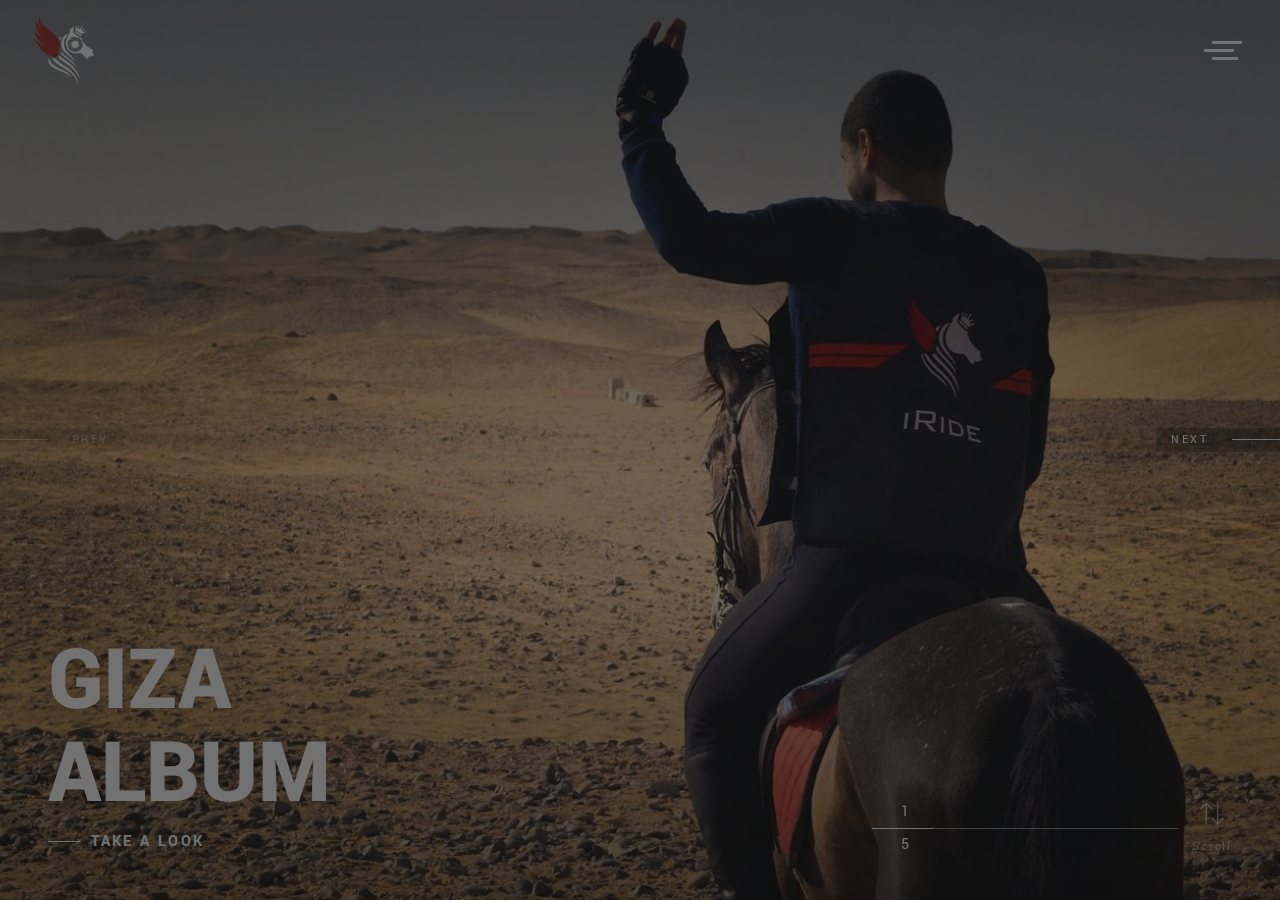
==== index.html @ 1a4ccb2f "Clone album" ====
<!DOCTYPE html>
<html>
  <head>
    <title>iRide Photography</title>
    <!-- Metadata -->
    <meta charset="utf-8">
    <meta name="viewport" content="width=device-width, initial-scale=1">
    <!-- Favicon -->
    <link rel="icon" type="image/png" href="assets/images/ico/favicon.png" />
    <!-- CSS Plugins -->
    <link rel="stylesheet" href="assets/css/plugins.min.css">
    <!-- Custom CSS File -->
    <link rel="stylesheet" href="assets/css/style.css">
    <!-- ManyChat -->
	  <script src="//widget.manychat.com/100898621798642.js" async="async"></script>

  </head>
  <body 
  style="-moz-user-select: none; -webkit-user-select: none; -ms-user-select:none; user-select:none;-o-user-select:none;" 
  unselectable="on"
  onselectstart="return false;" 
  onmousedown="return false;"
  oncontextmenu="return false">
    <div class="ms-main-container">
      <!-- Preloader -->
      <div class="ms-preloader"></div>
      <!-- Header -->
      <header class="ms-header navbar-white">
        <nav class="ms-nav">
          <div class="ms-logo">
            <a href="/" data-type="page-transition">
              <div class="logo-dark"><img src="logo.png" alt="logo image"></div>
              <div class="logo-light current"><img src="logo.png" alt="logo image"></div>
            </a>
          </div>
          <button class="hamburger" type="button" data-toggle="navigation">
          <span class="hamburger-box">
            <!-- <span class="hamburger-label">menu</span> -->
            <span class="hamburger-inner"></span>
          </span>
          </button>
          <div class="height-full-viewport">
            <ul class="ms-navbar">
              <!-- Nav Link -->
              <!-- <li class="nav-item">
                <a href="index.html" data-type="page-transition">
                  <span class="ms-btn">home</span>
                  <span class="nav-item__label">Back to home page</span>
                </a>
              </li> -->
              <!-- Nav Link -->
              <li class="nav-item">
                <a href="/albums/" data-type="page-transition">
                  <span class="ms-btn">albums</span>
                  <span class="nav-item__label">View all our albums</span>
                </a>
              </li>
              <!-- Nav Link -->
              <!-- <li class="nav-item">
                <a href="gallery.html" data-type="page-transition">
                  <span class="ms-btn">gallery</span>
                  <span class="nav-item__label">Interactively disintermediate</span>
                </a>
              </li> -->
              <!-- Nav Link -->
              <!-- <li class="nav-item">
                <a href="blog.html" data-type="page-transition">
                  <span class="ms-btn">blog</span>
                  <span class="nav-item__label">Discover fascinating stories</span>
                </a>
              </li> -->
              <!-- Nav Link -->
              <li class="nav-item">
                <a href="/about/" data-type="page-transition">
                  <span class="ms-btn">about</span>
                  <span class="nav-item__label">Learn more about us</span>
                </a>
              </li>
              <!-- Nav Link -->
              <li class="nav-item">
                <a href="/contact/" data-type="page-transition">
                  <span class="ms-btn">contact</span>
                  <span class="nav-item__label">Get in touch and find us</span>
                </a>
              </li>
            </ul>
          </div>
        </nav>
      </header>
      <!-- Container -->
      <main class="ms-container home-slider">
        <!-- Swiper Slider -->
        <div class="swiper-container">
          <div class="swiper-wrapper">
            <!-- Slide -->
            <div class="swiper-slide">
              <div class="slide-inner" data-swiper-parallax="45%">
                <div class="overlay"></div>
                <div class="slide-inner--image" style="background-image: url('assets/images/home-slider/giza.jpg')"></div>
                <div class="slide-inner--info">
                  <h1>Giza<br>Album</h1>
                  <a href="/giza/" data-type="page-transition" class="ms-btn--slider">take a look</a>
                </div>
              </div>
            </div>
            <!-- Slide -->
            <div class="swiper-slide">
              <div class="slide-inner" data-swiper-parallax="45%">
                <div class="overlay"></div>
                <div class="slide-inner--image" style="background-image: url('assets/images/home-slider/Saqqara.jpg')"></div>
                <div class="slide-inner--info">
                  <h1>Saqqara<br>Album</h1>
                  <a  href="/saqqara/" data-type="page-transition" class="ms-btn--slider">take a look</a>
                </div>
              </div>
            </div>
            <!-- Slide -->
            <div class="swiper-slide">
              <div class="slide-inner" data-swiper-parallax="45%">
                <div class="overlay"></div>
                <div class="slide-inner--image" style="background-image: url('assets/images/home-slider/dahab.jpg')">
                </div>
                <div class="slide-inner--info">
                  <h1>dahab<br>album</h1>
                  <a href="dahab/" data-type="page-transition" class="ms-btn--slider">take a look</a>
                </div>
              </div>
            </div>
            <!-- Slide -->
            <div class="swiper-slide">
              <div class="slide-inner" data-swiper-parallax="45%">
                <div class="overlay"></div>
                <div class="slide-inner--image" style="background-image: url('assets/images/home-slider/fayyoum.jpg')">
                </div>
                <div class="slide-inner--info">
                  <h1>fayyoum<br>album</h1>
                  <a href="fayyoum/" data-type="page-transition" class="ms-btn--slider">take a look</a>
                </div>
              </div>
            </div>
            <!-- Slide -->
            <div class="swiper-slide">
              <div class="slide-inner" data-swiper-parallax="45%">
                <div class="overlay"></div>
                <div class="slide-inner--image" style="background-image: url('assets/images/home-slider/others.jpg')">
                </div>
                <div class="slide-inner--info">
                  <h1>OTHERS</h1>
                  <a href="others/" data-type="page-transition" class="ms-btn--slider">take a look</a>
                </div>
              </div>
            </div>
          </div>
          <div class="swiper-nav-btn">
            <div class="swiper-button-prev swiper-button-white">prev</div>
            <div class="swiper-button-next swiper-button-white">next</div>
          </div>
          <!-- Pagination -->
          <div class="expanded-timeline">
            <div class="expanded-timeline__counter"><span></span><span></span></div>
            <div class="swiper-pagination"></div>
            <div class="scroll-message">
              <svg xmlns="http://www.w3.org/2000/svg" viewBox="0 0 16.5 15.98" class="scroll-svg"><title>Asset 1</title><g>
              <g data-name="Layer 1"><polygon fill="#fff" points="0 4.64 0.71 5.34 3.85 2.2 3.85 15.98 4.85 15.98 4.85 2.2 8 5.34 8.71 4.64 4.35 0.29 0 4.64"></polygon><polygon fill="#fff" points="11.65 0 11.65 13.79 8.5 10.64 7.79 11.35 12.15 15.7 16.5 11.35 15.79 10.64 12.65 13.79 12.65 0 11.65 0"></polygon></g></g></svg>Scroll
            </div>
          </div>
        </div>
      </main>
      <!-- /Container -->
    </div>
    <!-- JS Libraries -->
    <!-- jquery-2.1.3.min js -->
    <script type="text/javascript" src='assets/js/jquery-3.2.1.min.js'></script>
    <!-- Vendors -->
    <script type="text/javascript" src='assets/js/plugins.min.js'></script>
    <!-- Main js -->
    <script type="text/javascript" src="assets/js/main.js"></script>
  </body>
</html>
---- assets/css/style.css ----
/*------------------------------------------------------------------
[Master Stylesheet]

Template Name: Emily - Creative Photography Portfolio
Template Demo URL: 
Version: 1.0
Author: madsparrow.us

--------------------------------------------------------------------

[Table of contents]

1. General style
    1.1 Typography
    1.2 Specials Classes
2. Header
    2.1 Menu
    2.2 Burger Button
    2.3 Collapse Navigation
3. Pages Style
4. Home Slider
    4.1 Slider Navigation Buttons
    4.2 Slider Inner Info
  4.3 Pagination
5. Albums
6. Gallery
7. Blog
8. About
9. Contact
10. Footer
11. Responsive Rules

--------------------------------------------------------------------
# Font: 'Yantramanav';
--------------------------------------------------------------------
# Colors: #151515, #df1f29, #555555
------------------------------------------------------------------*/

/**
 * 1. General style
 */

/*Text font*/
@import "https://fonts.googleapis.com/css?family=Yantramanav:100,300,400,500,700,900";

/*Social icons font*/
@import "https://d1azc1qln24ryf.cloudfront.net/114779/Socicon/style-cf.css?rd5re8";

::selection {
  background: #555;
  color: #fff;
}
::-moz-selection {
  background: #555;
  color: #fff;
}
body {
  background: #151515;
  padding: 0;
  margin: 0 auto;
  min-height: 100vh;
  font-family: "Yantramanav", Arial, sans-serif;
  color: #151515;
}
article,
aside,
details,
figcaption,
footer,
header,
hgroup,
nav,
section {
  display: block;
}
a {
  color: #ffffff;
  text-decoration: none;
}
blockquote {
  padding: 10px 20px;
  color: #151515;
  font-size: 1.4em;
  font-style: italic;
  font-weight: 300;
  margin: 0 auto 30px;
}
ul {
  list-style-type: none;
  list-style: none;
  padding-left: 0 !important;
  -webkit-padding-start: initial !important;
  -moz-padding-start: initial;
}
menu,
ol,
ul {
  padding: 0 !important;
}
button {
  background: transparent;
  border: none;
}
button:focus {
  outline: none;
}
input,
textarea {
  font-family: "Yantramanav", Arial;
}
textarea {
  padding: 14px;
}
input:focus,
textarea:focus {
  outline: none !important;
  border: 1px solid #df1f29;
  box-shadow: none;
}
input[type="submit"] {
  position: absolute;
  display: inline-block;
  left: 0;
  top: 0;
  opacity: 0;
  z-index: 3;
  width: 100%;
  height: 100%;
  padding: 0;
  margin: 0;
  cursor: pointer;
}
input[type="submit"]:focus {
  outline: none;
}
img {
  width: 100%;
}

/* 1.1 Typography */

h1,
h2,
h4,
h5,
h6 {
  color: #ffff;
  margin-top: 0;
  text-transform: uppercase;
}
h1 {
  font-size: calc(80px + 1vw);
}
h2 {
  font-size: calc(36px + 16 * (100vw - 992px) / 1508);
}
h3 {
  font-size: calc(28px + 16 * (100vw - 992px) / 1508);
  margin-bottom: 20px;
}
h4 {
  font-size: calc(24px + 16 * (100vw - 992px) / 1508);
  font-weight: 300;
}
h5 {
  font-size: 20px;
  font-weight: 400;
}
h6 {
  font-size: 18px;
  font-weight: 400;
  margin-bottom: calc(10px + 10 * (100vw - 992px) / 1508);
}
p {
  font-size: calc(18px + 2 * (100vw - 992px) / 1508);
  line-height: 1.8;
  font-weight: 300;
}

/* 1.2 Specials Classes */

.c-white {
  color: #fff !important;
}
.navbar-white {
  color: #fff;
  background-color: transparent !important;
}
.center-block {
  display: flex;
  justify-content: center;
}
.align-left {
  text-align: left;
}
.align-right {
  text-align: right;
}
.align-center {
  text-align: center;
  display: block;
}
.socials li {
  display: inline-block;
}
.share-links a {
  font-size: 19px;
  padding: 0.5em;
}
[class*="socicon-"] {
  display: inline-block;
  color: inherit;
  margin: 0;
  transition: opacity 0.3s ease;
}
#contact [class*="socicon-"] {
  padding-right: 0.7em;
}
[class*="socicon-"]:hover {
  opacity: 0.4;
}
.contacticons {
  filter: brightness(0) invert(1);
  height: 19.67px;
  width: 18.67px;
  margin-left: -10px;
}
/* 1.3 Button */

.ms-button {
  color: #151515;
  display: inline-block;
  position: relative;
  padding: 0.5em 1em;
  margin-bottom: 0;
  font-weight: 400 !important;
  font-size: 14px;
  letter-spacing: 0.15em;
  text-transform: uppercase;
  text-align: center;
  white-space: nowrap;
  vertical-align: middle;
  touch-action: manipulation;
  cursor: pointer;
  -webkit-user-select: none;
  -moz-user-select: none;
  -ms-user-select: none;
  user-select: none;
  background-image: none;
  text-decoration: none;
  border: solid 1px;
  transition: color 0.4s ease;
}
.ms-button:after {
  position: absolute;
  display: block;
  content: attr(data-title);
  padding: 7px 0;
  font-size: 14px;
  left: 0;
  top: 0;
  width: 0%;
  background: #df1f29;
  color: #fff;
  text-indent: 1rem;
  transition: all 0.3s ease;
  overflow: hidden;
  border: none;
  bottom: 0;
}
.ms-button:hover {
  color: #ffffff;
}
.ms-button:active::after,
.ms-button:focus::after,
.ms-button:hover::after {
  width: 100%;
  padding-right: 25px;
}

.ms-btn--slider {
  text-transform: uppercase;
  text-decoration: none;
  position: relative;
  display: flex;
  align-items: center;
  width: 11em;
  font-weight: 600;
  letter-spacing: 0.15em;
}
.ms-btn--slider::before {
  content: "";
  height: 0.1rem;
  width: 2rem;
  margin-right: 0.7rem;
  background: #ffffff;
  transition: width 0.3s ease;
}
.ms-btn--slider:hover::before {
  width: 3rem;
}

/**
 * 2. Header
 */

.ms-header {
  position: fixed;
  width: 100%;
  background-color: rgba(20, 21, 26, 0.96);
  z-index: 3;
}
/* 2.1 Menu */

.ms-logo {
  position: relative;
  z-index: 7;
  height: 70px;
}
.logo-dark,
.logo-light {
  position: absolute;
  width: 100%;
  height: 100%;
  opacity: 0;
  transition: opacity 0.3s ease 0.4s;
}
.ms-logo img {
  width: auto;
  height: 100%;
}
.logo-dark.current,
.logo-light.current {
  opacity: 1;
}
.logo-dark.active,
.logo-light.active {
  opacity: 1;
  transition: opacity 0.1s;
}
.ms-nav {
  padding: 1em 2em;
  color: inherit;
}

/* 2.2 Burger button */

.hamburger {
  margin-right: 0;
  margin-left: auto;
  overflow: visible;
  cursor: pointer;
  z-index: 7;
  border: 0;
  transition-timing-function: linear;
  transition-duration: 0.3s ease;
  transition-property: opacity, -webkit-filter;
  transition-property: opacity, filter;
  transition-property: opacity, filter, -webkit-filter;
}
.navbar-white .hamburger-label {
  color: #fff;
}
.hamburger-label {
  display: block;
  font-family: "Yantramanav", Arial;
  font-size: 16px;
  width: 100%;
  height: auto;
  position: relative;
  top: 0;
  left: -4em;
  padding-right: 4em;
  text-transform: uppercase;
  line-height: 1.5em;
  transition: color 0.3s ease 0.4s;
  color: #151515;
}
.hamburger.is-active .hamburger-label {
  color: #fff !important;
  transition: color 0.1s ease;
}
.hamburger-box {
  position: relative;
  display: inline-block;
  width: 30px;
  height: 20px;
  vertical-align: middle;
}
.hamburger-inner {
  display: block;
  top: 0;
}
.navbar-white .hamburger-inner,
.navbar-white .hamburger-inner:after,
.navbar-white .hamburger-inner:before {
  background-color: #fff;
}
.hamburger-inner:after,
.hamburger-inner:before {
  display: block;
  content: "";
}
.hamburger-inner,
.hamburger-inner:after,
.hamburger-inner:before {
  position: absolute;
  width: 30px;
  height: 3px;
  /* background-color: #151515; */
  background-color: #fff;
  transition: all 0.3s ease 0.5s;
}
.hamburger-inner:before {
  top: 8px;
  left: -8px;
}
.hamburger-inner:after {
  top: 16px;
  width: 26px;
}
.hamburger.is-active .hamburger-inner,
.hamburger.is-active .hamburger-inner:after {
  background-color: #fff;
  transition-delay: 0.1s;
}
.hamburger.is-active .hamburger-inner {
  -webkit-transform: translate3d(0, 8px, 0) rotate(45deg);
  transform: translate3d(0, 8px, 0) rotate(45deg);
}
.hamburger.is-active .hamburger-inner:before {
  opacity: 0;
  transition: opacity 0.3s ease 0s;
}
.hamburger.is-active .hamburger-inner:after {
  width: 30px;
  -webkit-transform: translate3d(0, -16px, 0) rotate(-90deg);
  transform: translate3d(0, -16px, 0) rotate(-90deg);
}

/* 2.3 Collapse navigation */

.ms-nav {
  display: flex;
  align-items: center;
}
.height-full-viewport {
  position: fixed;
  display: flex;
  flex-direction: column;
  justify-content: center;
  align-items: center;
  overflow-y: auto;
  left: 0;
  top: 0;
  width: 100%;
  height: 0%;
  background-color: #151515;
  z-index: 5;
  overflow: hidden;
  transition: height 0.8s cubic-bezier(0.3, 1, 0.3, 1) 0.1s;
}
.ms-navbar {
  z-index: 6;
  margin: 0 auto;
  display: block;
  width: auto;
  height: auto;
  top: 0;
  left: 0;
}
.ms-nav.is-visible .height-full-viewport {
  height: 100vh;
  transition: height 1s ease;
}
.nav-item {
  cursor: pointer;
  padding: 0.75em;
  opacity: 0;
  width: 240px;
  margin-left: 3em;
  transition: opacity 0.3s ease;
}
.ms-navbar a {
  display: block;
}
.ms-navbar .ms-btn {
  display: inline-block;
  text-transform: uppercase;
  line-height: 1;
  padding: 0 0.25em;
  position: relative;
}
.ms-navbar .ms-btn {
  font-size: 1.75em;
  letter-spacing: 0.02em;
  color: #fff;
  font-weight: 700 !important;
  -webkit-backface-visibility: hidden;
  backface-visibility: hidden;
}
.ms-btn::before {
  content: "";
  position: absolute;
  top: 0;
  left: 0;
  width: 100%;
  height: 100%;
  background: #df1f29;
  height: 0.1rem;
  top: 50%;
  width: 0;
  transition: width 0.3s ease;
}
.nav-item__label {
  position: relative;
  display: block;
  margin: 0.5em 0 0 0;
  margin-top: 0.25em;
  padding: 0.5em;
  color: #555;
  transition: color 0.3s ease;
  text-decoration: none;
}
.nav-item:hover .nav-item__label {
  color: #9a9a9a;
}
.is-visible .nav-item {
  opacity: 1;
  transition: opacity 2s cubic-bezier(0.16, 1.08, 0.38, 0.98) 0.3s;
}
.nav-item .ms-btn {
  transition: all 0.3s ease;
}
.nav-item:active .ms-btn,
.nav-item:focus .ms-btn,
.nav-item:hover .ms-btn {
  color: #df1f29;
  opacity: 1;
  padding-left: 2.4rem;
}
.nav-item:active .ms-btn::before,
.nav-item:focus .ms-btn::before,
.nav-item:hover .ms-btn::before {
  width: 2rem;
}

/**
 * 3. Pages Style
 */

.ms-preloader {
  width: 100%;
  height: 100%;
  position: fixed;
  z-index: 8;
  top: 0;
  left: 0;
  opacity: 1;
  visibility: visible;
  background-color: #151515;
}
.ms-main-container {
  position: relative;
  width: 100%;
  min-height: 100vh;
  opacity: 0;
  background-color: #1f2029;
}
.ms-container {
  width: 100%;
  height: 100%;
  position: relative;
  padding-top: 9em;
  background-color: #1f2029;
  color: #c4c3ca;
  /* background: linear-gradient(90deg, rgba(200,200,200,0), rgba(200,200,200,0.65)); */
}
.ms-section__block {
  width: 85%;
  max-width: 88em;
  margin: 0 auto 6em;
}
.ms-page-title span {
  text-transform: uppercase;
  letter-spacing: 0.15em;
  color: #df1f29;
}
.page-header {
  text-transform: uppercase;
  position: relative;
  margin: 15px 0;
  color: white;
}
.page-desc {
  width: 50vh;
  font-size: 1.5em;
  line-height: 1.5;
  color: #c4c3ca;
  letter-spacing: 0.05em;
}

/**
 * 4. Home Slider
 */

.home-slider {
  padding-top: 0 !important;
}
.swiper-container {
  width: 100%;
  height: 100vh;
}
.swiper-slide {
  overflow: hidden;
}
.overlay {
  position: absolute;
  width: 100%;
  height: 100%;
  top: 0;
  left: 0;
  z-index: 1;
  opacity: 1;
  background: -moz-linear-gradient(
    top,
    black 0,
    transparent 50%,
    transparent 63%,
    rgba(0, 0, 0, 1) 100%
  );
  background: -webkit-linear-gradient(
    top,
    black 0,
    transparent 50%,
    transparent 63%,
    rgba(0, 0, 0, 1) 100%
  );
  background: linear-gradient(
    to bottom,
    black 0,
    transparent 50%,
    transparent 63%,
    rgba(0, 0, 0, 1) 100%
  );
  filter: progid: DXImageTransform.Microsoft.gradient(startColorstr='#000000', endColorstr='#c9000000', GradientType=0);
  transition: all 0.65s ease;
}
.swiper-slide-duplicate-active .overlay,
.swiper-slide-active .overlay {
  opacity: 0.4;
}
.slide-inner {
  position: absolute;
  width: 100%;
  height: 100%;
  left: 0;
  top: 0;
  background: #000;
  -webkit-backface-visibility: hidden;
  backface-visibility: hidden;
}
.slide-inner--image {
  position: absolute;
  width: 100%;
  height: 100%;
  background-size: cover;
  background-position: center;
  opacity: 0.2;
  transform: scale(1.07);
  -webkit-transition: opacity 0.6s ease-in-out, transform 2s ease 0.7s;
  -moz-transition: opacity 0.6s ease-in-out, transform 2s ease 0.7s;
  transition: opacity 0.6s ease-in-out, transform 2s ease 0.7s;
}
.swiper-slide-duplicate-active .slide-inner--image,
.swiper-slide-active .slide-inner--image {
  opacity: 1;
  transform: scale(1);
}

/* 4.1 Slider navigation buttons */

.swiper-button-prev,
.swiper-button-next {
  text-transform: uppercase;
  color: #fff;
  letter-spacing: 0.2em;
  line-height: 2em;
  font-size: 12px;
  width: auto;
  height: 24px;
  background-image: none !important;
  background-color: rgba(0, 0, 0, 0.267);
  border-radius: 2px;
  padding-left: 15px;
  padding-right: 15px;
  -webkit-backface-visibility: hidden;
  backface-visibility: hidden;
}
.swiper-button-prev {
  padding-left: 6em;
  left: 0;
  -webkit-transition: padding-left 0.3s ease;
  -moz-transition: padding-left 0.3s ease;
  transition: padding-left 0.3s ease;
}
.swiper-button-next {
  padding-right: 6em;
  right: 0;
  -webkit-transition: padding-right 0.3s ease;
  -moz-transition: padding-right 0.3s ease;
  transition: padding-right 0.3s ease;
}
.swiper-button-prev::after {
  content: "";
  width: 4em;
  height: 1px;
  background-color: #fff;
  position: absolute;
  left: 0;
  top: calc(50% - 1px);
  -webkit-transition: width 0.3s ease;
  -moz-transition: width 0.3s ease;
  transition: width 0.3s ease;
}
.swiper-button-next::after {
  content: "";
  width: 4em;
  height: 1px;
  background-color: #fff;
  position: absolute;
  right: 0;
  top: calc(50% - 1px);
  -webkit-transition: width 0.3s ease;
  -moz-transition: width 0.3s ease;
  transition: width 0.3s ease;
}
.swiper-button-prev:hover {
  padding-left: 90px;
}
.swiper-button-prev:hover::after {
  width: 75px;
}
.swiper-button-next:hover {
  padding-right: 90px;
}
.swiper-button-next:hover::after {
  width: 75px;
}

/* 4.2 Slider inner info */

.slide-inner--info {
  position: absolute;
  width: auto;
  min-height: 50px;
  bottom: 3em;
  padding-left: 3em;
  color: #fff;
  z-index: 1;
  opacity: 0;
  transition: opacity 1s ease;
  -webkit-user-select: none;
  -moz-user-select: none;
  -ms-user-select: none;
  user-select: none;
}
.swiper-slide-active .slide-inner--info {
  opacity: 1;
  transition: opacity 1s ease 1s;
}
.slide-inner--info h1 {
  margin: 10px 0;
  text-transform: uppercase;
  font-weight: 900;
  line-height: 1em;
  color: #fff;
}
.slide--info__link {
  text-transform: uppercase;
  color: #fff;
  text-decoration: none;
  border-bottom: solid 2px;
}
.swiper-slide--bottom {
  position: absolute;
  z-index: 2;
  bottom: 0;
  left: 0;
  right: 0;
  height: 90px;
  width: 100%;
  max-width: 1440px;
  margin: 0 auto;
}

/* 4.3 Pagination */

.expanded-timeline {
  position: absolute;
  display: -webkit-box;
  display: -ms-flexbox;
  display: flex;
  -webkit-box-align: center;
  -ms-flex-align: center;
  align-items: center;
  -webkit-box-pack: right;
  -ms-flex-pack: right;
  justify-content: right;
  z-index: 3;
  bottom: 4.5em;
  right: 3em;
  width: 40vh;
}
.swiper-pagination {
  z-index: 4;
  width: 85%;
  left: 0;
  right: 0;
  height: 1px;
  background-color: rgba(255, 255, 255, 0.5);
}
.swiper-pagination-progressbar-fill {
  background: #fff !important;
}
.expanded-timeline__counter {
  position: absolute;
  left: 0;
}
.expanded-timeline__counter span {
  text-align: center;
  margin-left: 1.8em;
  margin-right: 100%;
  padding: 0.4em 0;
  color: #fff;
  display: block;
}
.scroll-message {
  position: absolute;
  right: 0;
  color: #fff;
  opacity: 0.5;
  font-size: 12px;
  display: -webkit-box;
  display: -ms-flexbox;
  display: flex;
  -webkit-box-orient: vertical;
  -webkit-box-direction: normal;
  -ms-flex-direction: column;
  flex-direction: column;
  -webkit-box-pack: center;
  -ms-flex-pack: center;
  justify-content: center;
  text-align: center;
  letter-spacing: 0.15em;
}
.scroll-svg {
  width: 24px;
  margin: 0 auto 1.2em;
  display: block;
}

/**
 * 5. Albums
 */

.filtr-container {
  transition: height 0.5s ease-out;
  overflow: hidden;
}
.filtr-btn {
  display: inline-block;
  margin-bottom: 2.4em;
}
.filtr-btn li {
  cursor: pointer;
  display: inline-block;
  opacity: 0.5;
  margin-bottom: 15px;
  transition: opacity 0.3s ease;
}
.filtr-btn h6 {
  margin-bottom: 0;
  padding-right: 1.2em;
}
.filtr-btn li.active {
  opacity: 1;
}
.filtr-btn li:hover {
  opacity: 1 !important;
}
.album-item {
  padding-bottom: 1.8em;
}
.album-item a {
  padding-top: 60%;
  display: flex;
  overflow: hidden;
  position: relative;
  z-index: 9;
}
.album-item__img {
  position: absolute;
  width: 100.5%;
  height: 100%;
  top: 0;
  left: 0;
  background-position: 50% 50%;
  background: no-repeat;
  background-position: center;
  background-size: cover;
  transform: scale(1);
  transition: transform 0.3s ease;
  -webkit-backface-visibility: hidden;
  backface-visibility: hidden;
}
.album-item__overlay {
  position: absolute;
  top: 0;
  left: 0;
  width: 100.5%;
  height: 100%;
  z-index: 2;
  overflow: hidden;
}
.album-item__cover {
  position: absolute;
  top: 0;
  left: 0;
  width: 100%;
  height: 100%;
  background-color: rgba(0, 0, 0, 0.7);
  z-index: 1;
  overflow: hidden;
  opacity: 0;
  transition: opacity 0.3s ease;
}
.album-item__overlay h5 {
  position: relative;
  color: #fff;
  margin: 0;
  max-width: 100%;
  padding: 1em;
  height: 100%;
  display: flex;
  justify-content: center;
  align-items: center;
  -webkit-backface-visibility: hidden;
  backface-visibility: hidden;
  z-index: 1;
  transform: scale(1.5);
  opacity: 0;
  transition: all 0.3s ease;
}
.album-item:hover .album-item__img {
  transform: scale(1.1);
}
.album-item:hover .album-item__cover,
.album-item:hover .album-item__overlay h5 {
  opacity: 1;
  transform: translateZ(0);
}

/**
 * 6. Gallery
 */

.ug-thumb-overlay:hover::before {
  top: 15px;
  right: 15px;
}
.ug-thumb-overlay:hover::after {
  bottom: 15px;
  left: 15px;
}
.ug-thumb-image {
  -webkit-backface-visibility: hidden;
  backface-visibility: hidden;
  opacity: 0;
  transition: transform 0.3s ease,
    opacity 2s cubic-bezier(0.16, 1.08, 0.38, 0.98) 0s !important;
}
.ug-thumb-image {
  transform: scale(1) !important;
}
.ug-thumb-wrapper,
.post-item {
  pointer-events: none;
}
.ug-thumb-wrapper.ug-tile.ug-tile-clickable.ug-thumb-ratio-set:hover
  .ug-thumb-image {
  transform: scale(1.1) !important;
}

/**
 * 7. Blog
 */

.ms-right-sidebar {
  display: inline-block;
}
.ms-right-sidebar h5 {
  margin-bottom: 15px;
}
.ms-right-sidebar a {
  display: block;
  border-top: solid 1px rgba(103, 103, 103, 0.3);
  padding: 15px 0;
}
.ms-right-sidebar a:hover .post-item__title,
.ms-right-sidebar a:hover .post-item__title {
  color: #df1f29;
}
.ms-right-sidebar .post-item__title {
  margin-bottom: 0;
  transition: color 0.3s ease;
}
.ms-right-sidebar .post-item__date {
  margin-top: 0.3em;
}
#ms-blog-post img {
  margin-bottom: 30px;
}
.post-item {
  margin-bottom: 3em;
  padding-right: 3em;
}
.post-item:nth-child(2n) {
  padding-right: 15px;
  padding-left: 3em;
}
.post-item__img {
  position: relative;
  overflow: hidden;
}
.album-item__overlay::before,
.post-item__img::before {
  content: "";
  position: absolute;
  width: 100%;
  height: 100%;
  top: 0;
  left: 0;
  z-index: 1;
  opacity: 1;
  background-color: rgb(240, 240, 240);
  transition: opacity 2s cubic-bezier(0.16, 1.08, 0.38, 0.98) 1.2s;
}
.loaded .album-item__overlay::before,
.loaded .post-item__img::before {
  opacity: 0;
}
.post-item__img img {
  width: 100%;
  height: auto;
  max-height: 35em;
  padding: 0;
  display: block;
}
.post-item__img::after {
  content: "";
  position: absolute;
  width: 100%;
  height: 100%;
  top: 0;
  left: 0;
  z-index: 1;
  opacity: 0;
  background: rgba(231, 55, 39, 0);
  background: -moz-radial-gradient(
    center,
    ellipse cover,
    rgba(231, 55, 39, 0) 0%,
    rgba(0, 0, 0, 1) 100%
  );
  background: -webkit-gradient(
    radial,
    center center,
    0px,
    center center,
    100%,
    color-stop(0%, rgba(231, 55, 39, 0)),
    color-stop(100%, rgba(0, 0, 0, 1))
  );
  background: -webkit-radial-gradient(
    center,
    ellipse cover,
    rgba(231, 55, 39, 0) 0%,
    rgba(0, 0, 0, 1) 100%
  );
  background: -o-radial-gradient(
    center,
    ellipse cover,
    rgba(231, 55, 39, 0) 0%,
    rgba(0, 0, 0, 1) 100%
  );
  background: -ms-radial-gradient(
    center,
    ellipse cover,
    rgba(231, 55, 39, 0) 0%,
    rgba(0, 0, 0, 1) 100%
  );
  background: radial-gradient(
    ellipse at center,
    rgba(231, 55, 39, 0) 0%,
    rgba(0, 0, 0, 1) 100%
  );
  filter: progid: DXImageTransform.Microsoft.gradient( startColorstr='#e73727', endColorstr='#000000', GradientType=1);
  transition: opacity 0.3s ease;
}
.post-item__info {
  position: relative;
  margin: 2.5em 0 0 2.5em;
}
.post-item__title {
  width: 100%;
  max-width: 400px;
  margin-left: 0;
  margin-right: auto;
  margin-bottom: 20px;
}
.post-item__date {
  margin-left: 0;
  margin-right: auto;
  color: rgba(0, 0, 0, 0.7);
  font-size: 14px;
}
.post-item__link {
  position: absolute;
  width: auto;
  bottom: 0;
  right: 0;
  padding-right: 3em;
  font-size: 14px;
  text-transform: uppercase;
  letter-spacing: 0.12em;
  -webkit-transition: padding-right 0.3s ease;
  -moz-transition: padding-right 0.3s ease;
  transition: padding-right 0.3s ease;
}
.post-item__link::after {
  content: "";
  width: 2em;
  height: 1px;
  position: absolute;
  top: calc(50% - 1px);
  right: 0;
  background: red;
  -webkit-transition: width 0.3s ease;
  -moz-transition: width 0.3s ease;
  transition: width 0.3s ease;
}
.post-item:hover .post-item__img::after {
  opacity: 0.7;
}
.post-item:hover .post-item__link::after {
  width: 3em;
}
.post-item:hover .post-item__link {
  padding-right: 4em;
}
.ms-pagination {
  padding: 0;
  display: flex;
  justify-content: center;
}
.page-item {
  height: auto;
  position: relative;
  display: inline-block;
  margin: 0 0.5em;
  border-right: none !important;
}
.page-item:last-child {
  border-right: solid 1px rgba(0, 0, 0, 0.1);
}
.page-link {
  padding: 1em;
  display: block;
  line-height: 1em;
}

/**
 * 8. About
 */

.about__info {
  justify-content: center;
  display: flex;
  flex-direction: column;
}
.about__info h4 {
  margin: 1em 0;
}
#about .row {
  margin-bottom: 9em;
}

/**
 * 9. Contact
 */

.form-group {
  position: relative;
  margin: 0;
  transition: border-color 0.3s ease;
}
.form-control {
  position: relative;
  display: block;
  width: 100%;
  padding: 0 1em;
  height: 34px;
  font-size: calc(16px + 2 * (100vw - 992px) / 1508);
  color: #151515;
  font-weight: 300;
  margin-bottom: 2em;
  background-image: none;
  border: 1px solid #555;
}
#message {
  min-height: 150px;
  max-height: 150px;
  max-width: 100%;
  min-width: 100%;
  padding: 10px 14px;
}
label.error {
  position: absolute;
  bottom: 1.2em;
  font-size: 12px;
  color: #df1f29;
}

/**
 * 10. Footer
 */

footer {
  position: relative;
  right: 0;
  bottom: 0;
  left: 0;
  width: 100%;
  background-color: #1f2029;
  color: #c4c3ca;
}
.ms-footer {
  width: 85%;
  max-width: 88em;
  margin: 0 auto;
  display: flex;
  font-size: 16px;
  align-items: center;
}
.ms-footer .copyright {
  padding: 1.2em 0;
  margin-left: 0;
  margin-right: auto;
}
.ms-footer .socials {
  padding: 0;
  margin-left: auto;
  margin-right: 0;
}
.ms-footer .socials a {
  padding-left: 15px;
}

/**
 * 11. Responsive Rules
 */

@media only screen and (max-width: 805px) {
  h1 {
    font-size: calc(48px + 1vw);
  }
  h6 {
    font-size: 16px;
  }
  blockquote {
    margin: 0 auto 15px;
    font-size: 1em;
  }
  .expanded-timeline {
    width: 50vh;
  }
  .ms-nav {
    padding-top: 1.4em;
  }
  .ms-navbar .ms-btn {
    font-size: 1.4em;
  }
  .ms-navbar {
    position: relative;
    width: 100%;
    min-height: 100%;
    display: flex;
    justify-content: center;
    flex-direction: column;
    align-items: center;
    overflow-y: auto;
  }
  .nav-item {
    display: inline-block;
    width: auto;
    margin-left: 0;
  }
  .nav-item__label {
    display: none;
  }
  .ms-nav {
    padding-left: 15px;
    padding-right: 15px;
    padding-bottom: 1.4em;
  }
  .overlay {
    background: -moz-linear-gradient(
      top,
      black 0,
      transparent 35%,
      transparent 45%,
      rgba(0, 0, 0, 0.9) 100%
    );
    background: -webkit-linear-gradient(
      top,
      black 0,
      transparent 35%,
      transparent 45%,
      rgba(0, 0, 0, 0.9) 100%
    );
    background: linear-gradient(
      to bottom,
      black 0,
      transparent 35%,
      transparent 45%,
      rgba(0, 0, 0, 0.9) 100%
    );
    filter: progid: DXImageTransform.Microsoft.gradient(startColorstr='#000000', endColorstr='#c9000000', GradientType=0);
  }
  .swiper-button-prev,
  .swiper-button-next {
    top: 50vh;
  }
  .swiper-button-prev {
    padding-left: 3em;
  }
  .swiper-button-next {
    padding-right: 3em;
  }
  .swiper-button-prev::after,
  .swiper-button-next::after {
    width: 2em;
  }
  .swiper-button-prev:hover {
    padding-left: 3em;
  }
  .swiper-button-prev:hover::after {
    width: 2em;
  }
  .swiper-button-next:hover {
    padding-right: 3em;
  }
  .swiper-button-next:hover::after {
    width: 2em;
  }
  .expanded-timeline {
    display: none;
  }
  .slide-inner--info {
    width: 100%;
    text-align: center;
    min-height: 50px;
    bottom: 10vh;
    padding-left: 0;
    color: #fff;
    z-index: 1;
    opacity: 0;
    transition: opacity 1s ease;
    -webkit-user-select: none;
    -moz-user-select: none;
    -ms-user-select: none;
    user-select: none;
  }
  .ms-btn--slider {
    margin: 15px auto;
    display: inline-block;
    letter-spacing: 0.15em;
    background: #35343433;
    color: #fff;
    padding: 0.5em 0;
  }
  .ms-btn--slider::before {
    content: "";
    display: none;
    width: 0;
  }
  .ms-container {
    padding-top: 8em;
    padding-bottom: 3em;
  }
  .ms-container.home-slider {
    padding-bottom: 0 !important;
  }
  .ms-section__block {
    width: auto;
    margin: 0 15px 3em;
  }
  .page-desc {
    width: 100%;
    font-size: 1.2em;
    line-height: 1.5;
    
    color: #c4c3ca;
    letter-spacing: 0.05em;
  }
  .post-item,
  .post-item:nth-child(2n) {
    padding-right: 15px;
    padding-left: 15px;
  }
  #contact > div {
    margin-bottom: 30px;
  }
  .ms-footer .copyright {
    margin-left: auto;
  }
  .ms-footer .socials {
    display: none;
  }
}
.backToAlbum{
 
 background-color: black ;
 width: 20px;
 height: 20px;
}
.backToAlbumSVG {
  position: fixed;
  bottom: 50px;
  left: 30px;
  fill: rgb(255, 255, 255);
  /* filter: brightness(0) invert(1) ; */
  height: 40px;
  width: 40px;
  margin-left: -10px;
  background-color: #1f2029;
  padding:5px;
  border-radius: 100%;
  /* margin: 5px; */
}
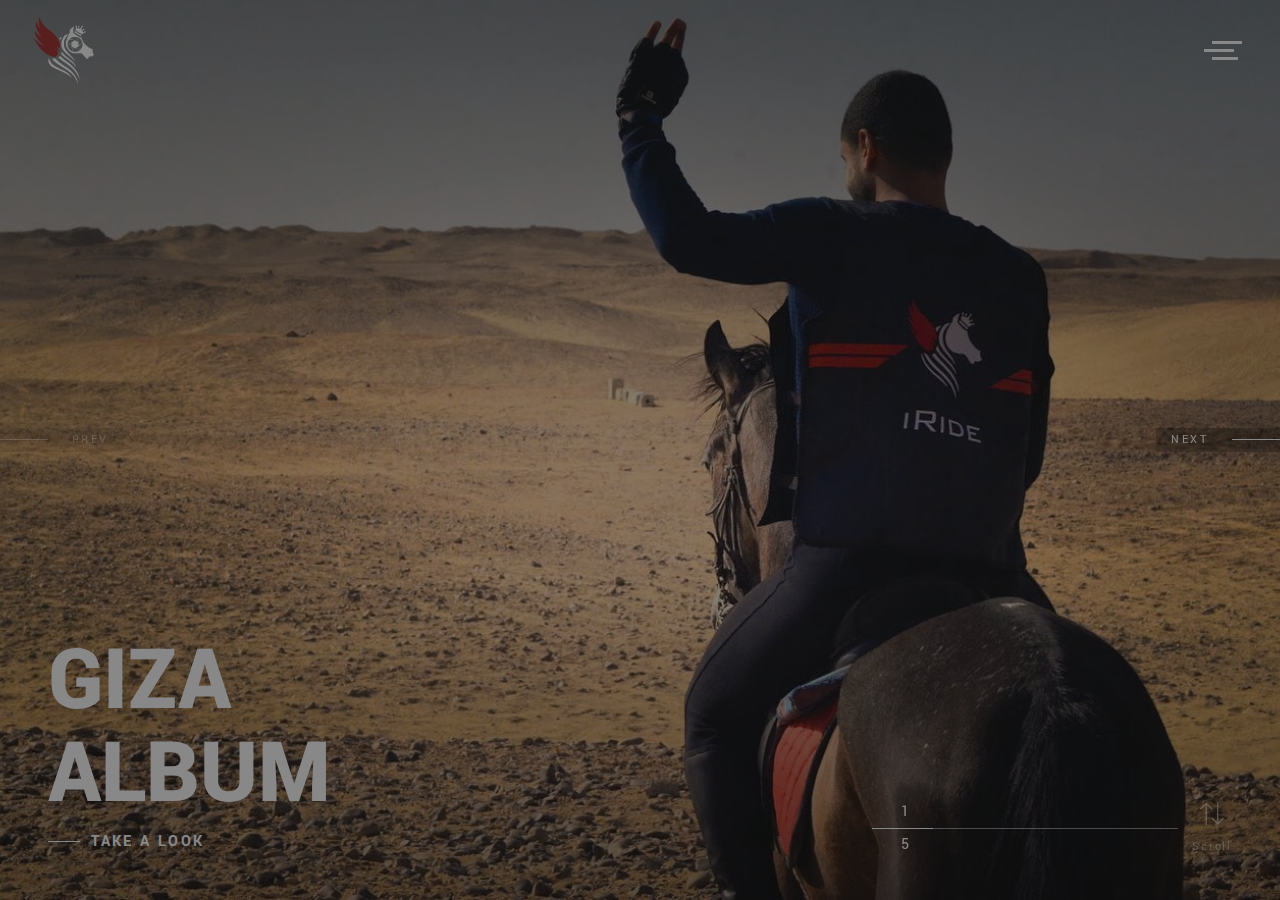
==== commit ed1ec1f4: "k" ====
--- a/index.html
+++ b/index.html
@@ -2,7 +2,7 @@
 <html>
   <head>
     <title>iRide Photography</title>
-    <!-- Metadata -->
+    <!--  Metadata -->
     <meta charset="utf-8">
     <meta name="viewport" content="width=device-width, initial-scale=1">
     <!-- Favicon -->
